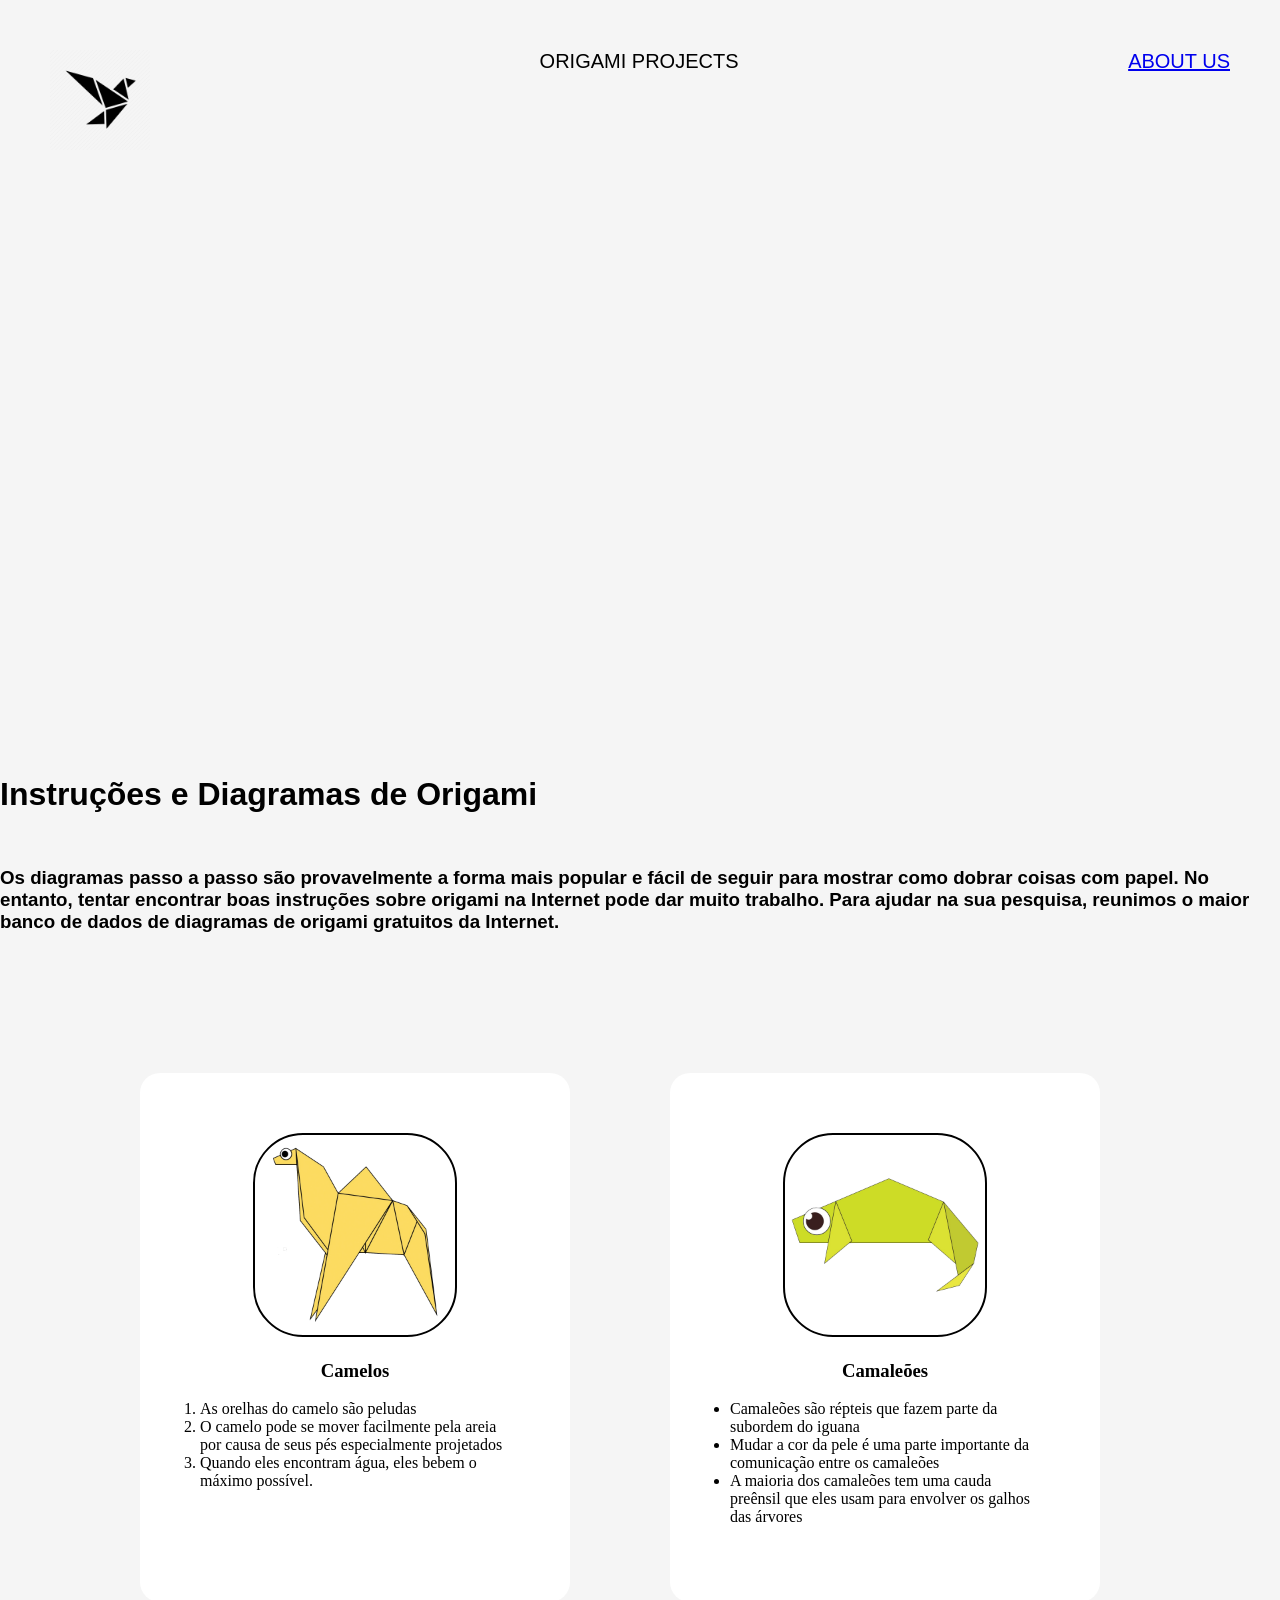
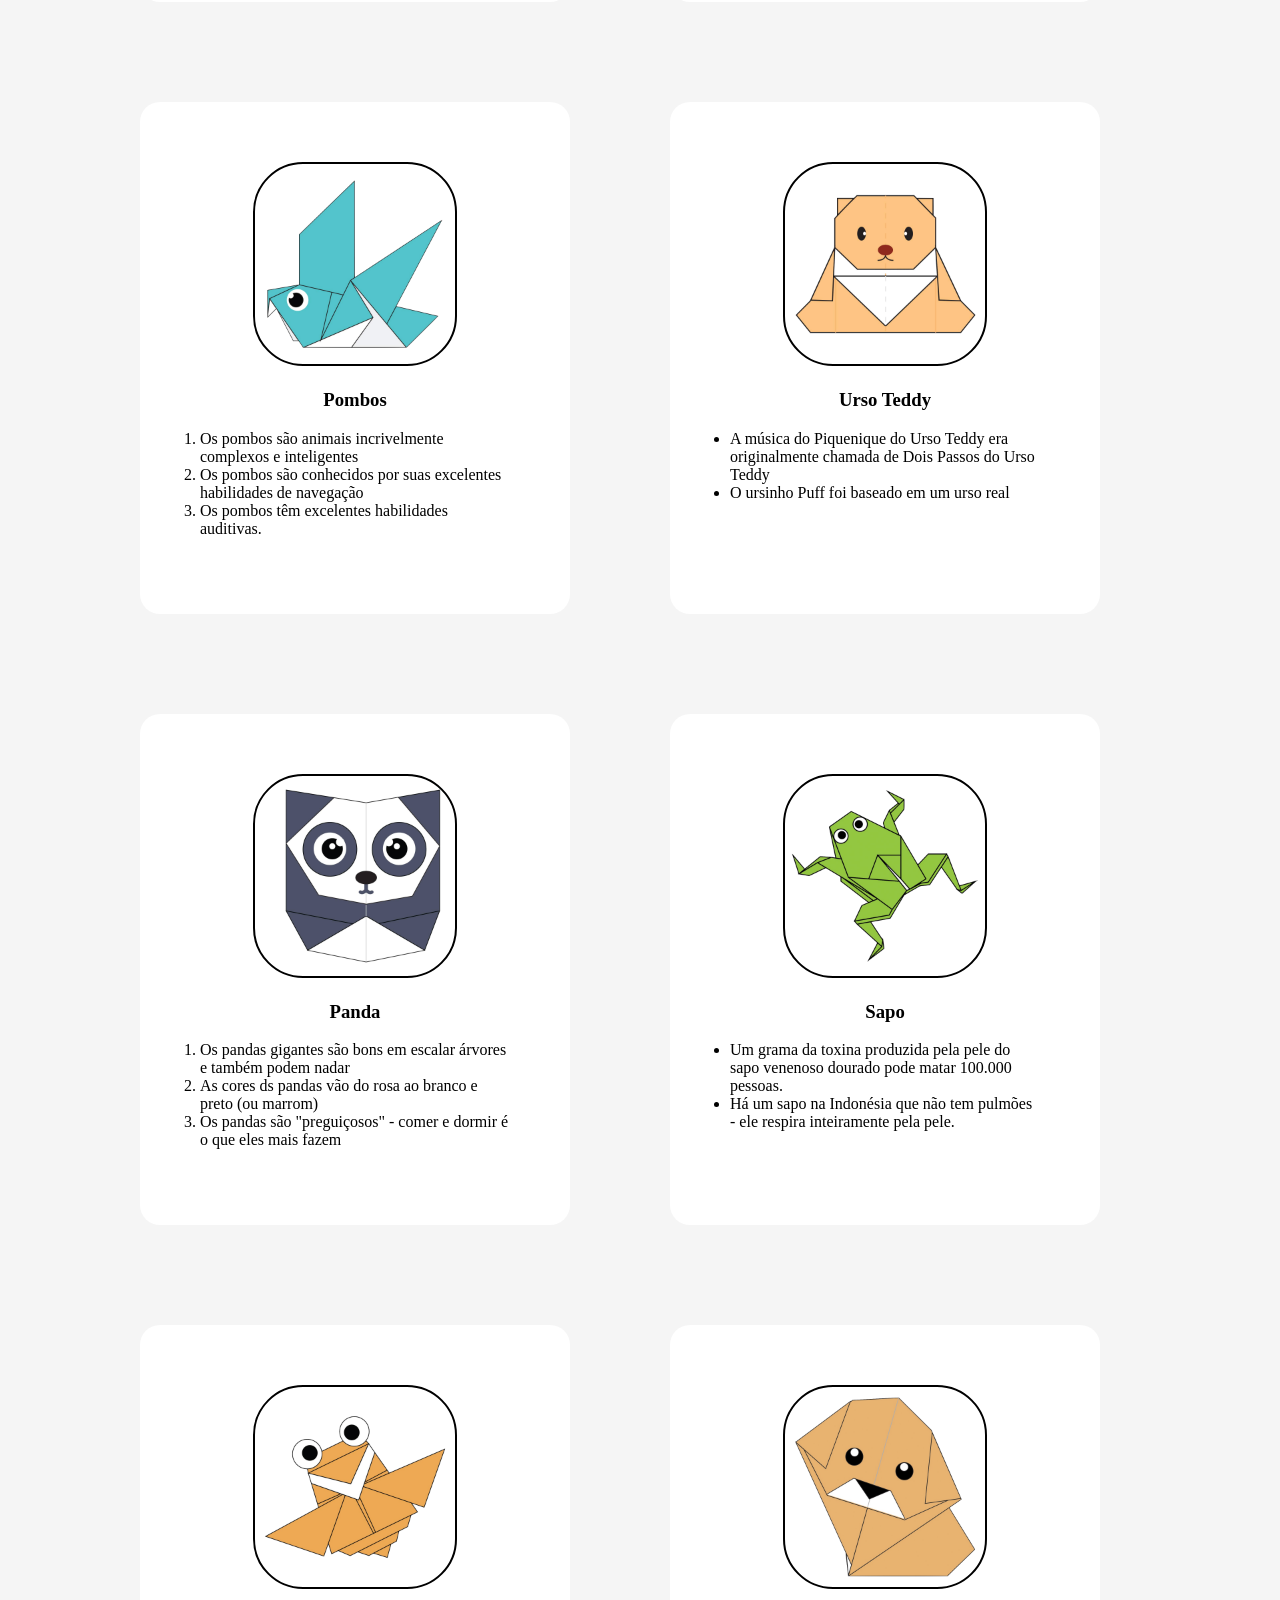
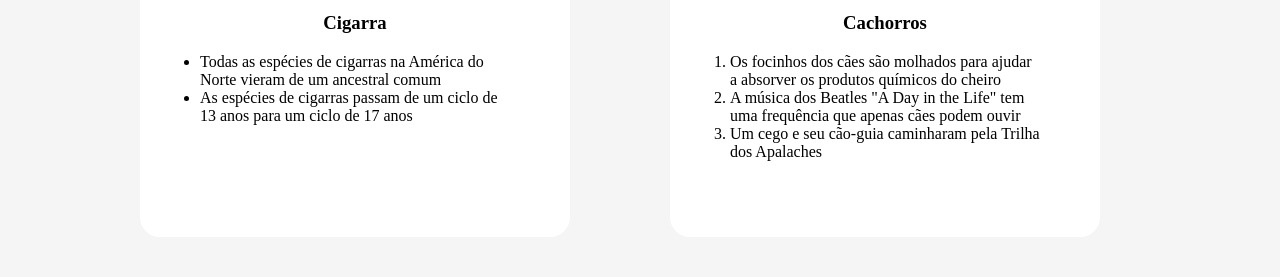
==== index.html @ 296a1230 "Add files via upload" ====
<!DOCTYPE html>
<html lang="en">

<head>
    <meta charset="utf-8">
    <title>Origami Projects</title>
    <link rel="stylesheet" type="text/css" href="styles.css">
</head>

<body>
    <div class="header">
        <div class="menu">
            <img src="BirdIcon.png" alt="Logo" width="100px" height="100px">
            <div>ORIGAMI PROJECTS</div>
            <div><a href="about.html">ABOUT US</a></div>
        </div>
    </div>

    <div class="video-bg">
        <video width=100% height=100% autoplay loop muted>
         <source src="https://assets.codepen.io/3364143/7btrrd.mp4" type="video/mp4">
       </video>
    </div>

    <div class="instructions">
        <h1>
            <p>
                Instruções e Diagramas de Origami
            </p>
        </h1>
        <h3><br> Os diagramas passo a passo são provavelmente a forma mais popular e fácil de seguir para mostrar como dobrar coisas com papel. No entanto, tentar encontrar boas instruções sobre origami na Internet pode dar muito trabalho. Para ajudar na
            sua pesquisa, reunimos o maior banco de dados de diagramas de origami gratuitos da Internet.
        </h3>
    </div>
    <div class="grid">
        <div class="origami">
            <center>
                <a href="http://origami.me/camel/"><img src="camel.png" width="200px" height="200px"></a>
                <h3> Camelos </h3>
            </center>
            <p>
                <ol>
                    <li>As orelhas do camelo são peludas</li>
                    <li>O camelo pode se mover facilmente pela areia por causa de seus pés especialmente projetados</li>
                    <li>Quando eles encontram água, eles bebem o máximo possível.</li>
                </ol>
            </p>
        </div>
        <div class="origami">
            <center>
                <a href="http://origami.me/chameleon/"><img src="chameleon.png" width="200px" height="200px"></a>
                <h3> Camaleões </h3>
            </center>
            <p>
                <ul>
                    <li>Camaleões são répteis que fazem parte da subordem do iguana</li>
                    <li>Mudar a cor da pele é uma parte importante da comunicação entre os camaleões</li>
                    <li>A maioria dos camaleões tem uma cauda preênsil que eles usam para envolver os galhos das árvores</li>
                </ul>
            </p>
        </div>
        <div class="origami">
            <center>
                <a href="http://origami.me/pigeon/"><img src="pigeon.png" width="200px" height="200px"></a>
                <h3> Pombos </h3>
            </center>
            <p>
                <ol>
                    <li>Os pombos são animais incrivelmente complexos e inteligentes</li>
                    <li>Os pombos são conhecidos por suas excelentes habilidades de navegação</li>
                    <li>Os pombos têm excelentes habilidades auditivas.</li>
                </ol>
            </p>
        </div>
        <div class="origami">
            <center>
                <a href="http://origami.me/teddy-bear/"><img src="teddy.png" width="200px" height="200px"></a>
                <h3> Urso Teddy </h3>
            </center>
            <p>
                <ul>
                    <li>A música do Piquenique do Urso Teddy era originalmente chamada de Dois Passos do Urso Teddy</li>
                    <li>O ursinho Puff foi baseado em um urso real</li>

                </ul>
            </p>
        </div>


        <div class="origami">
            <center>
                <a href="http://origami.me/panda/"><img src="panda.png" width="200px" height="200px"></a>
                <h3> Panda </h3>
            </center>
            <p>
                <ol>
                    <li>Os pandas gigantes são bons em escalar árvores e também podem nadar</li>
                    <li>As cores ds pandas vão do rosa ao branco e preto (ou marrom)</li>
                    <li>Os pandas são "preguiçosos" - comer e dormir é o que eles mais fazem</li>
                </ol>
            </p>
        </div>
        <div class="origami">
            <center>
                <a href="http://origami.me/traditional-frog/"><img src="frog.png" width="200px" height="200px"></a>
                <h3> Sapo </h3>
            </center>
            <p>
                <ul>
                    <li>Um grama da toxina produzida pela pele do sapo venenoso dourado pode matar 100.000 pessoas.</li>
                    <li>Há um sapo na Indonésia que não tem pulmões - ele respira inteiramente pela pele.</li>

                </ul>
            </p>
        </div>
        <div class="origami">
            <center>
                <a href="http://origami.me/flying-cicada/"><img src="cicada.png" width="200px" height="200px"></a>
                <h3> Cigarra </h3>
            </center>
            <p>
                <ul>
                    <li>Todas as espécies de cigarras na América do Norte vieram de um ancestral comum</li>
                    <li>As espécies de cigarras passam de um ciclo de 13 anos para um ciclo de 17 anos</li>
                </ul>
            </p>
        </div>
        <div class="origami">
            <center>
                <a href="http://origami.me/puppy/"><img src="dog.png" width="200px" height="200px"></a>
                <h3> Cachorros </h3>
            </center>
            <p>
                <ol>
                    <li>Os focinhos dos cães são molhados para ajudar a absorver os produtos químicos do cheiro</li>
                    <li>A música dos Beatles "A Day in the Life" tem uma frequência que apenas cães podem ouvir</li>
                    <li>Um cego e seu cão-guia caminharam pela Trilha dos Apalaches</li>
                </ol>
            </p>
        </div>


    </div>
</body>

</html>
---- styles.css ----
* {
    padding: 0%;
}

.menu {
    display: flex;
    justify-content: space-between;
    padding: 50px;
    font-size: 20px;
    font-family: "ROBOTO", sans-serif;
    font-weight: 400;
    color: #000000;
}

.instructions h1 {
    justify-content: center;
    font-family: "ROBOTO", sans-serif;
}

.header {
    height: 100px;
}

body {
    font-family: "ROBOTO", sans-serif;
    margin: 0px;
    background-color: #f5f5f5;
}

.video-bg {
    position: flex;
    width: 100%;
    height: 100%;
}

.grid {
    display: flex;
    flex-wrap: wrap;
    margin: 40px;
    font-family: sans-serif;
}

.grid img {
    border: 2px solid #000000;
    border-radius: 50px;
}

.origami {
    border-radius: 20px;
    background-color: #ffffff;
    padding: 5%;
    margin-top: 100px;
    margin-left: 100px;
    width: 310px;
    font-family: fantasy;
    justify-content: space-between;
}
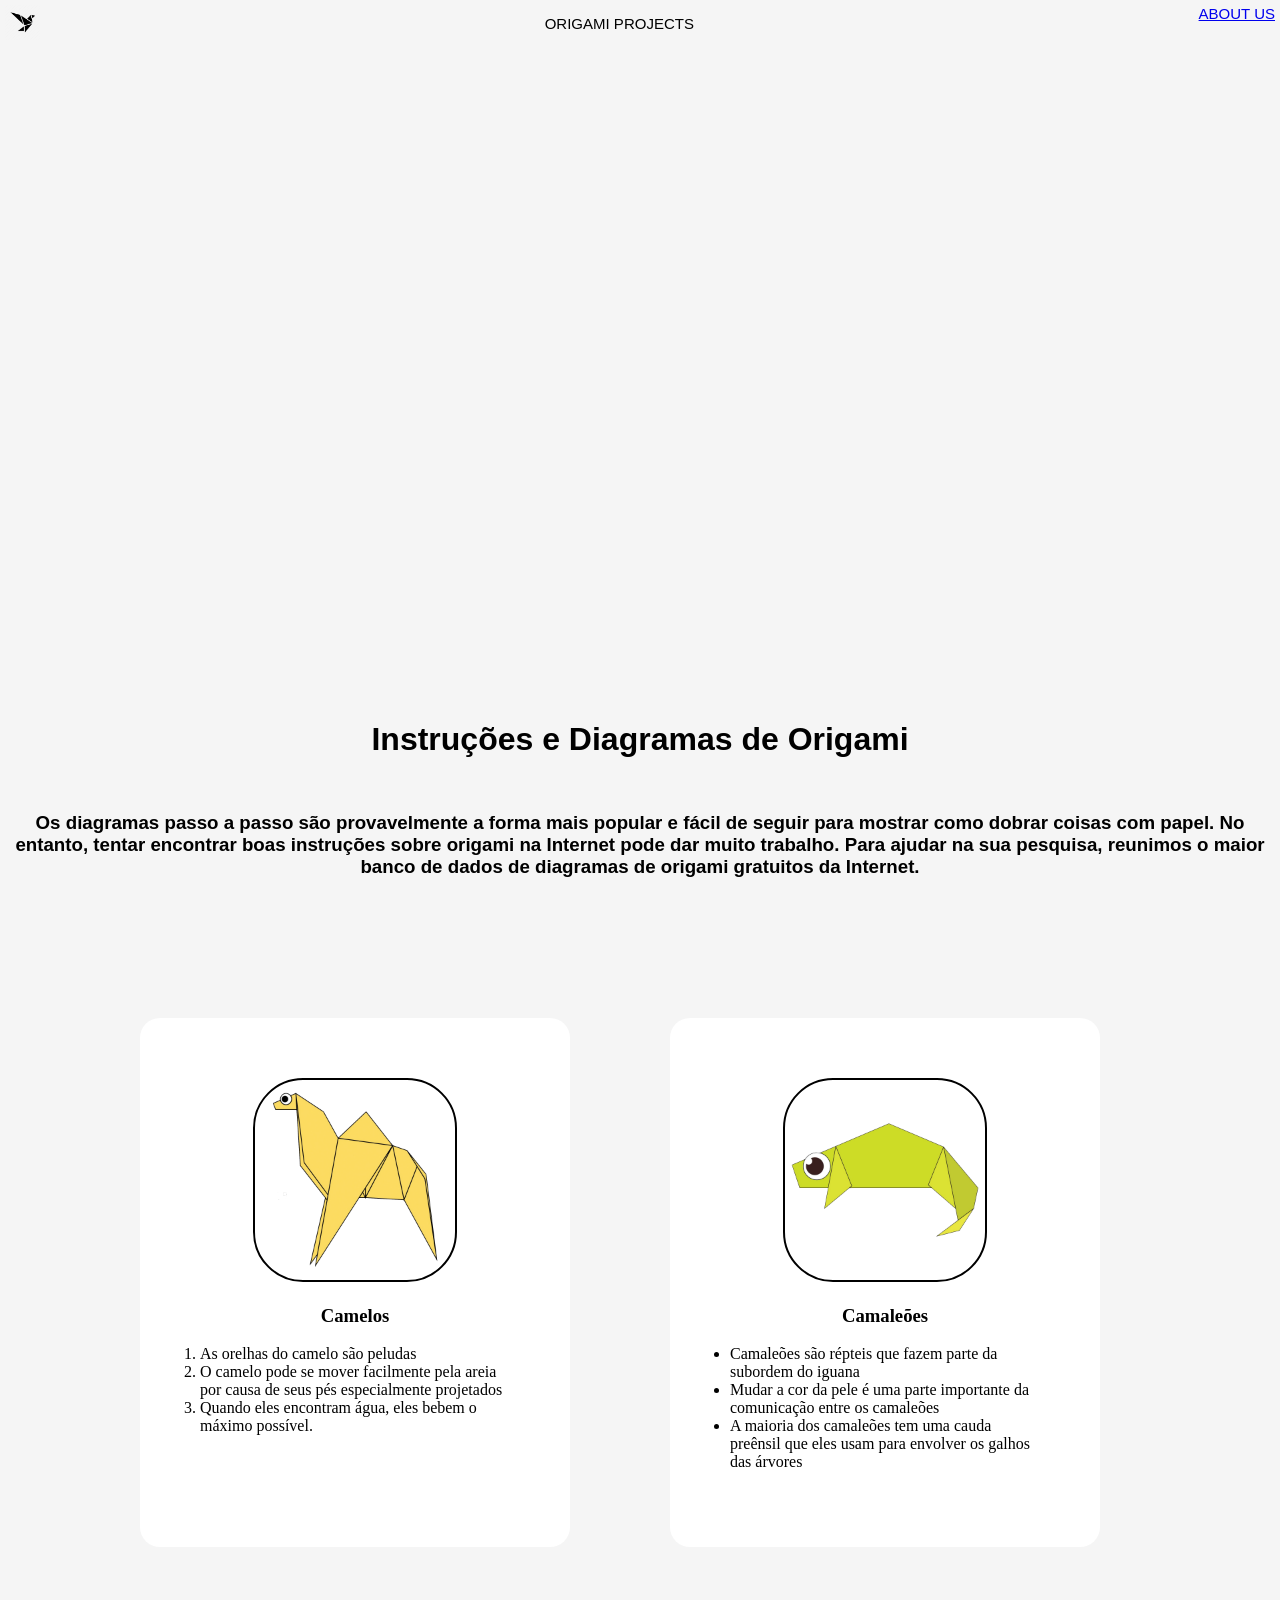
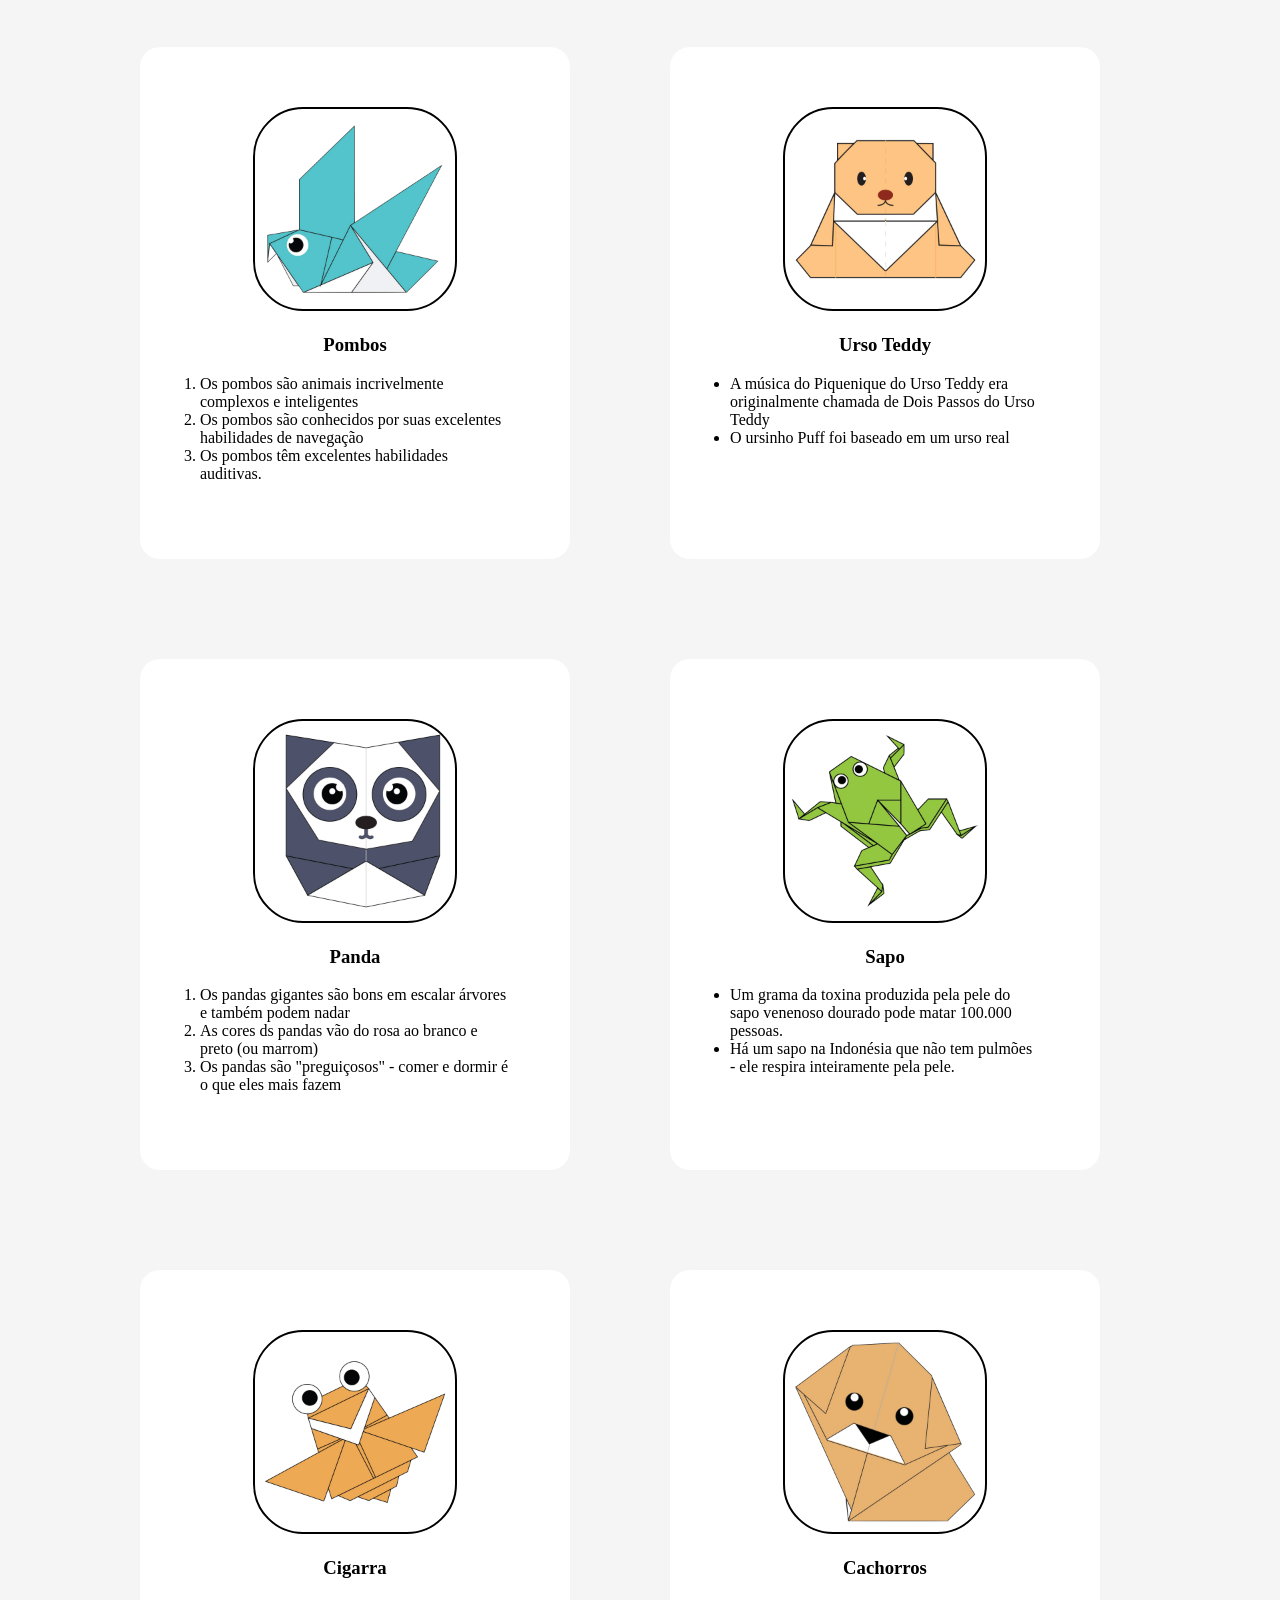
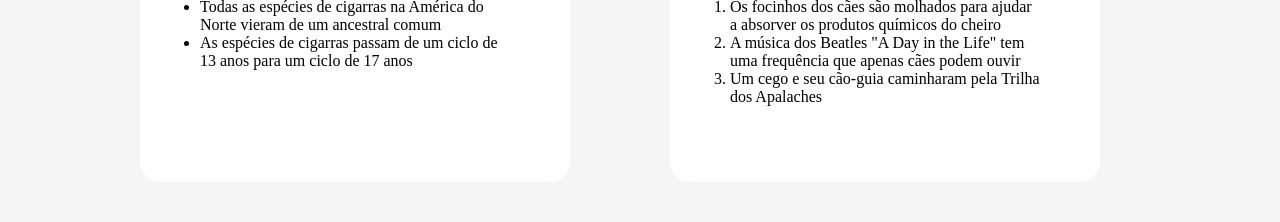
==== commit 6e40908b: "Add files via upload" ====
--- a/index.html
+++ b/index.html
@@ -10,14 +10,14 @@
 <body>
     <div class="header">
         <div class="menu">
-            <img src="BirdIcon.png" alt="Logo" width="100px" height="100px">
-            <div>ORIGAMI PROJECTS</div>
+            <img src="BirdIcon.png" alt="Logo" width="35px" height="35px">
+            <div class="title_on_page">ORIGAMI PROJECTS</div>
             <div><a href="about.html">ABOUT US</a></div>
         </div>
     </div>
 
     <div class="video-bg">
-        <video width=100% height=100% autoplay loop muted>
+        <video width=100% height=50% autoplay loop muted>
          <source src="https://assets.codepen.io/3364143/7btrrd.mp4" type="video/mp4">
        </video>
     </div>
--- a/styles.css
+++ b/styles.css
@@ -5,20 +5,15 @@
 .menu {
     display: flex;
     justify-content: space-between;
-    padding: 50px;
-    font-size: 20px;
+    padding: 5px;
+    font-size: 15px;
     font-family: "ROBOTO", sans-serif;
     font-weight: 400;
     color: #000000;
 }
 
-.instructions h1 {
-    justify-content: center;
-    font-family: "ROBOTO", sans-serif;
-}
-
 .header {
-    height: 100px;
+    height: 45px;
 }
 
 body {
@@ -27,10 +22,23 @@
     background-color: #f5f5f5;
 }
 
+.title_on_page {
+    padding-top: 10px;
+}
+
+p {
+    text-align: center;
+    padding-top: 0;
+}
+
+h3 {
+    text-align: center;
+}
+
 .video-bg {
     position: flex;
     width: 100%;
-    height: 100%;
+    height: 50%;
 }
 
 .grid {
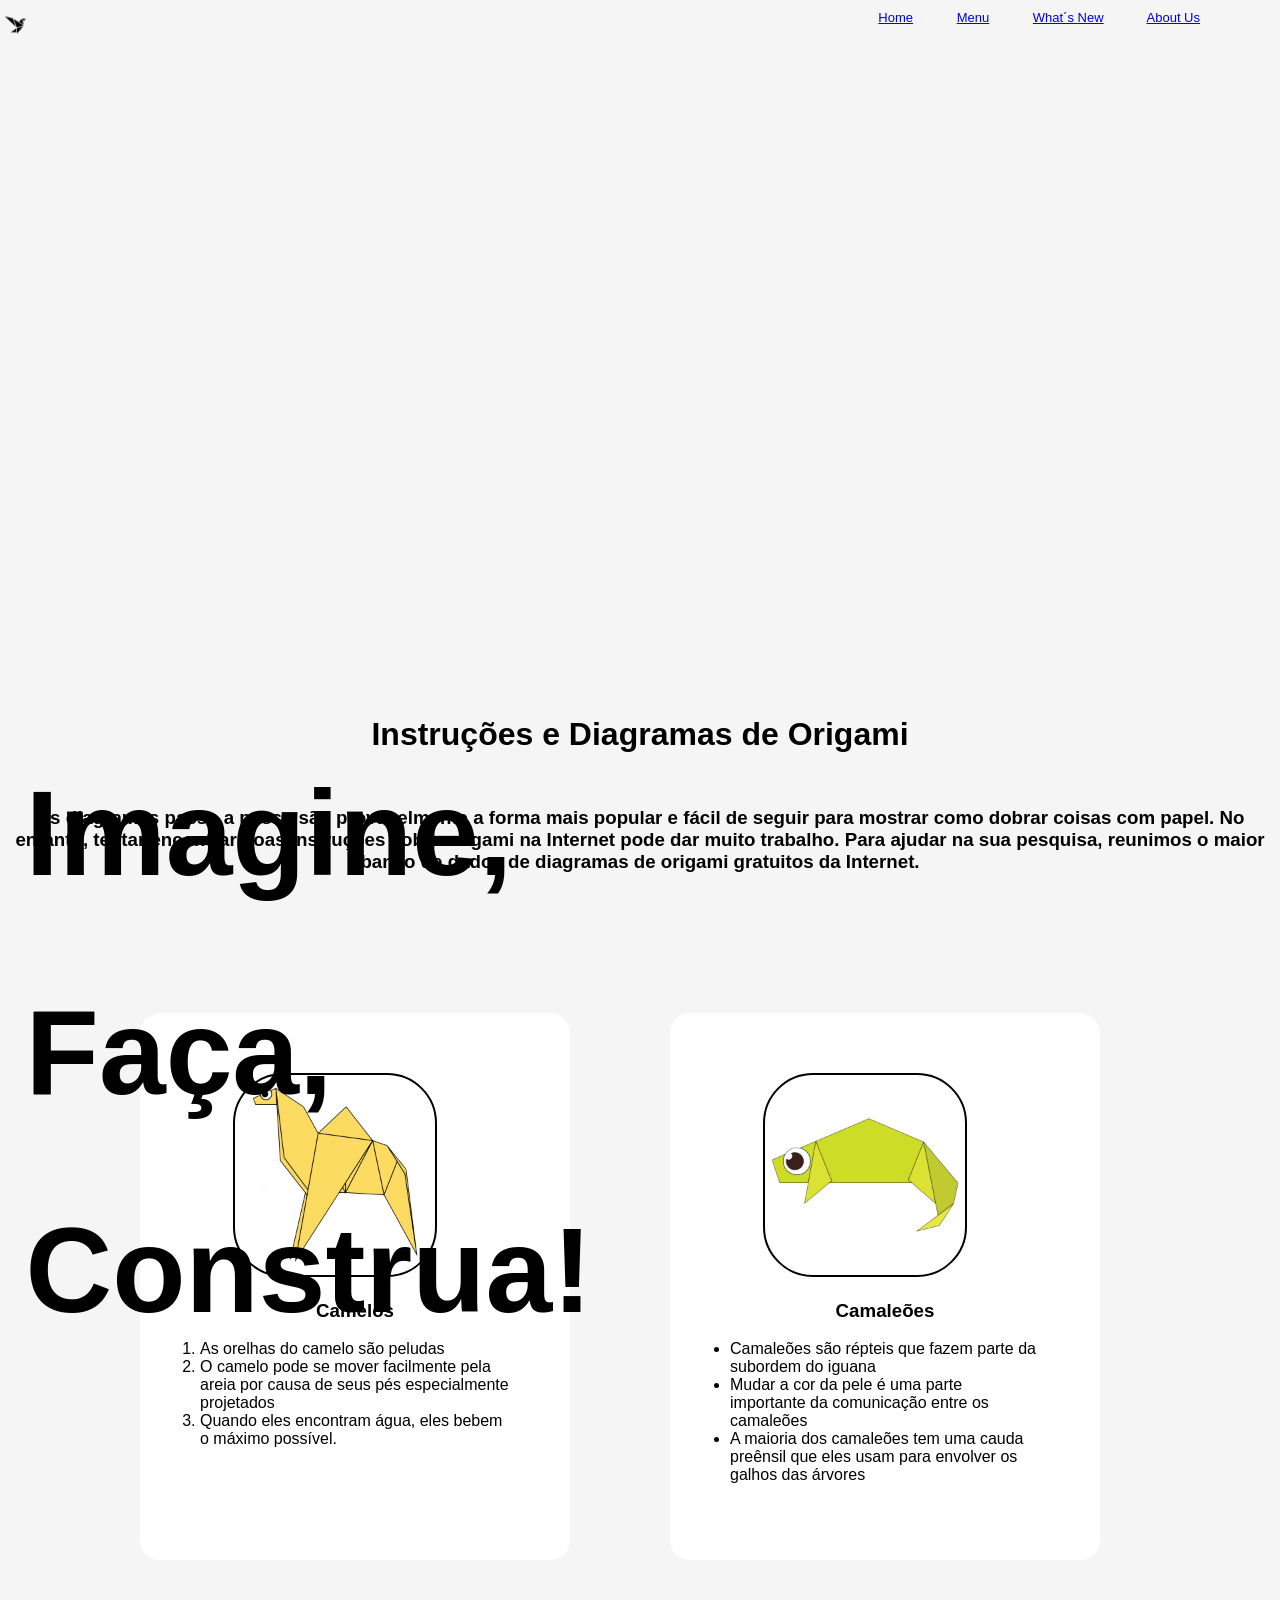
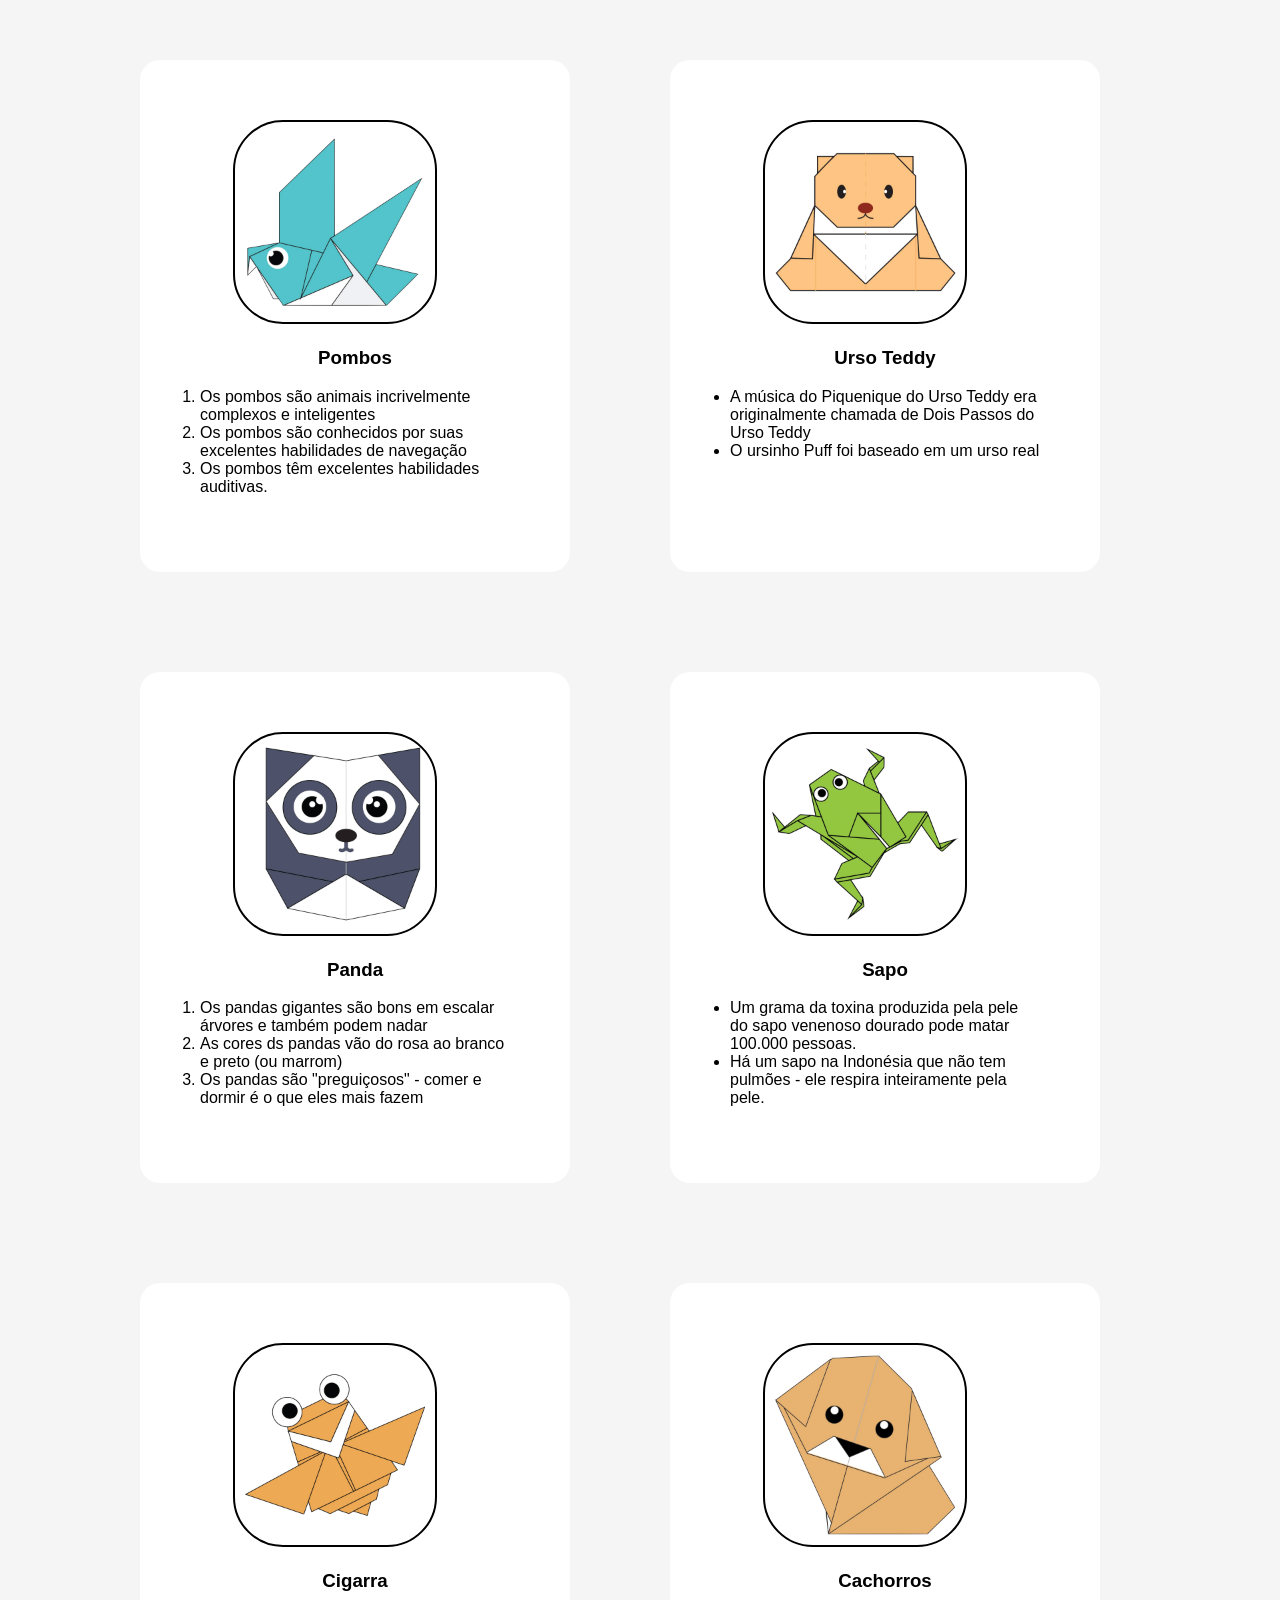
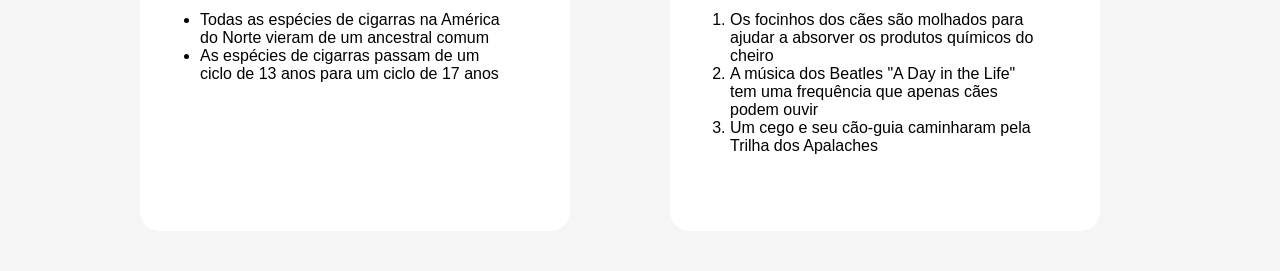
==== commit 5f4724cd: "Add files via upload" ====
--- a/index.html
+++ b/index.html
@@ -10,9 +10,13 @@
 <body>
     <div class="header">
         <div class="menu">
-            <img src="BirdIcon.png" alt="Logo" width="35px" height="35px">
-            <div class="title_on_page">ORIGAMI PROJECTS</div>
-            <div><a href="about.html">ABOUT US</a></div>
+            <div class="logo"><img src="BirdIcon.png" alt="Logo" width="30px" height="30px"></div>
+            <div>
+                <a href="#">Home</a>
+                <a href="#">Menu</a>
+                <a href="#">What´s New</a>
+                <a href="#">About Us</a>
+            </div>
         </div>
     </div>
 
@@ -20,6 +24,11 @@
         <video width=100% height=50% autoplay loop muted>
          <source src="https://assets.codepen.io/3364143/7btrrd.mp4" type="video/mp4">
        </video>
+        <div class="overlay-video">
+            <h1>Imagine, </h1>
+            <h1>Faça, </h1>
+            <h1>Construa!</h1>
+        </div>
     </div>
 
     <div class="instructions">
--- a/styles.css
+++ b/styles.css
@@ -1,29 +1,46 @@
 * {
     padding: 0%;
+    font-family: Verdana, Geneva, Tahoma, sans-serif
 }
 
 .menu {
     display: flex;
     justify-content: space-between;
-    padding: 5px;
-    font-size: 15px;
-    font-family: "ROBOTO", sans-serif;
+    font-family: Verdana, Geneva, Tahoma, sans-serif;
     font-weight: 400;
-    color: #000000;
+}
+
+.menu,
+a {
+    font-family: Verdana, Geneva, Tahoma, sans-serif;
+    margin-top: 10px;
+    margin-right: 40px;
+    font-size: small;
 }
 
 .header {
-    height: 45px;
+    height: 30px;
 }
 
 body {
-    font-family: "ROBOTO", sans-serif;
+    font-family: Verdana, Geneva, Tahoma, sans-serif;
     margin: 0px;
     background-color: #f5f5f5;
+    overflow-x: hidden;
+    max-width: 100%;
 }
 
-.title_on_page {
-    padding-top: 10px;
+.overlay-video {
+    position: absolute;
+    padding-left: 2%;
+    font-size: 60px;
+    fill: aqua;
+}
+
+.overlay-video:hover {
+    transform: translate3d(0, -20px, 5px);
+    color: rgb(199, 170, 9);
+    transition: all 0.5s ease;
 }
 
 p {
@@ -39,6 +56,7 @@
     position: flex;
     width: 100%;
     height: 50%;
+    z-index: 1;
 }
 
 .grid {
